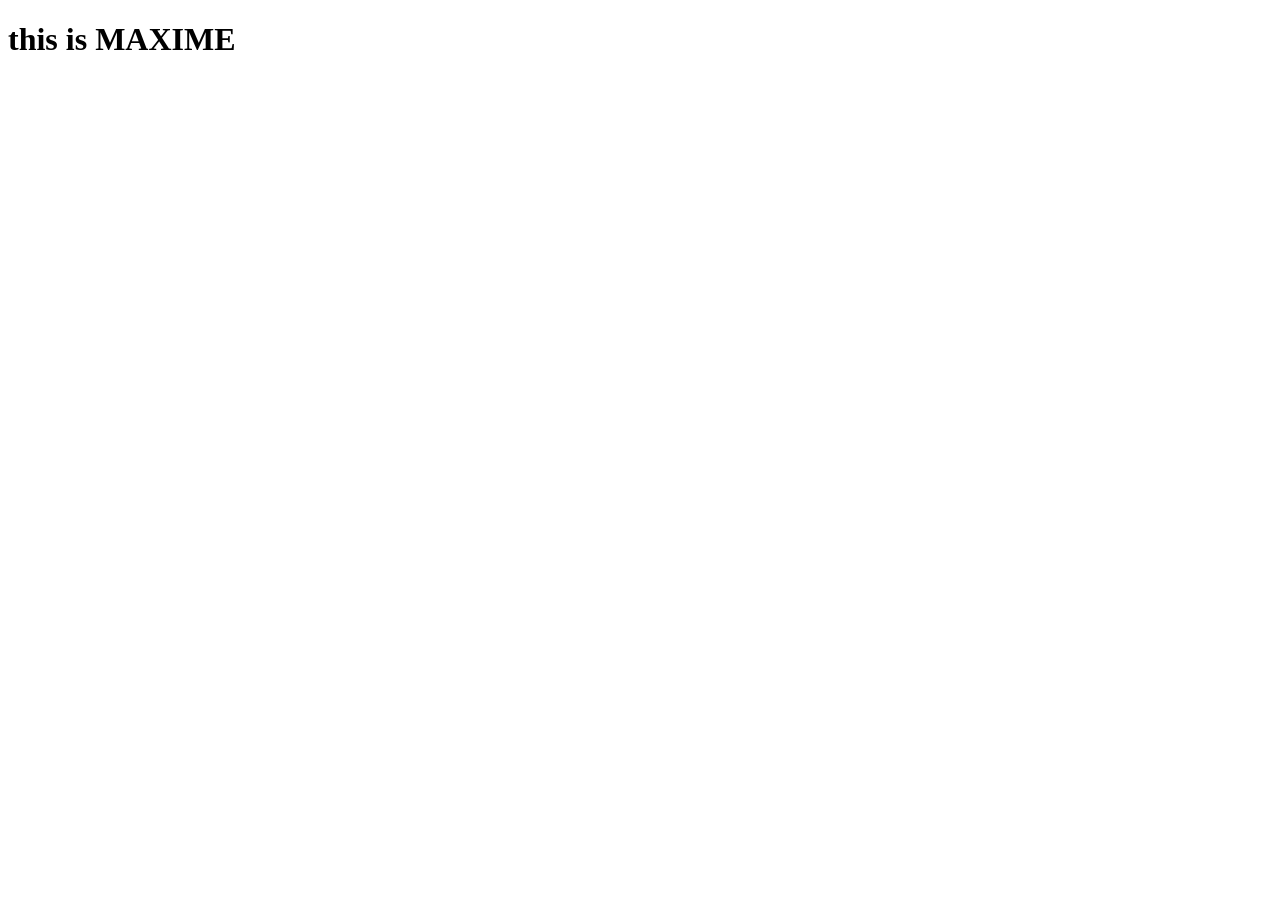
==== index.html @ 8dd482e6 "second upload" ====
<!DOCTYPE html>
<html lang="en">
<head>
    <meta charset="UTF-8">
    <meta name="viewport" content="width=device-width, initial-scale=1.0">
    <title>Document</title>
</head>
<body>
   <h1>this is MAXIME</h1> 
</body>
</html>
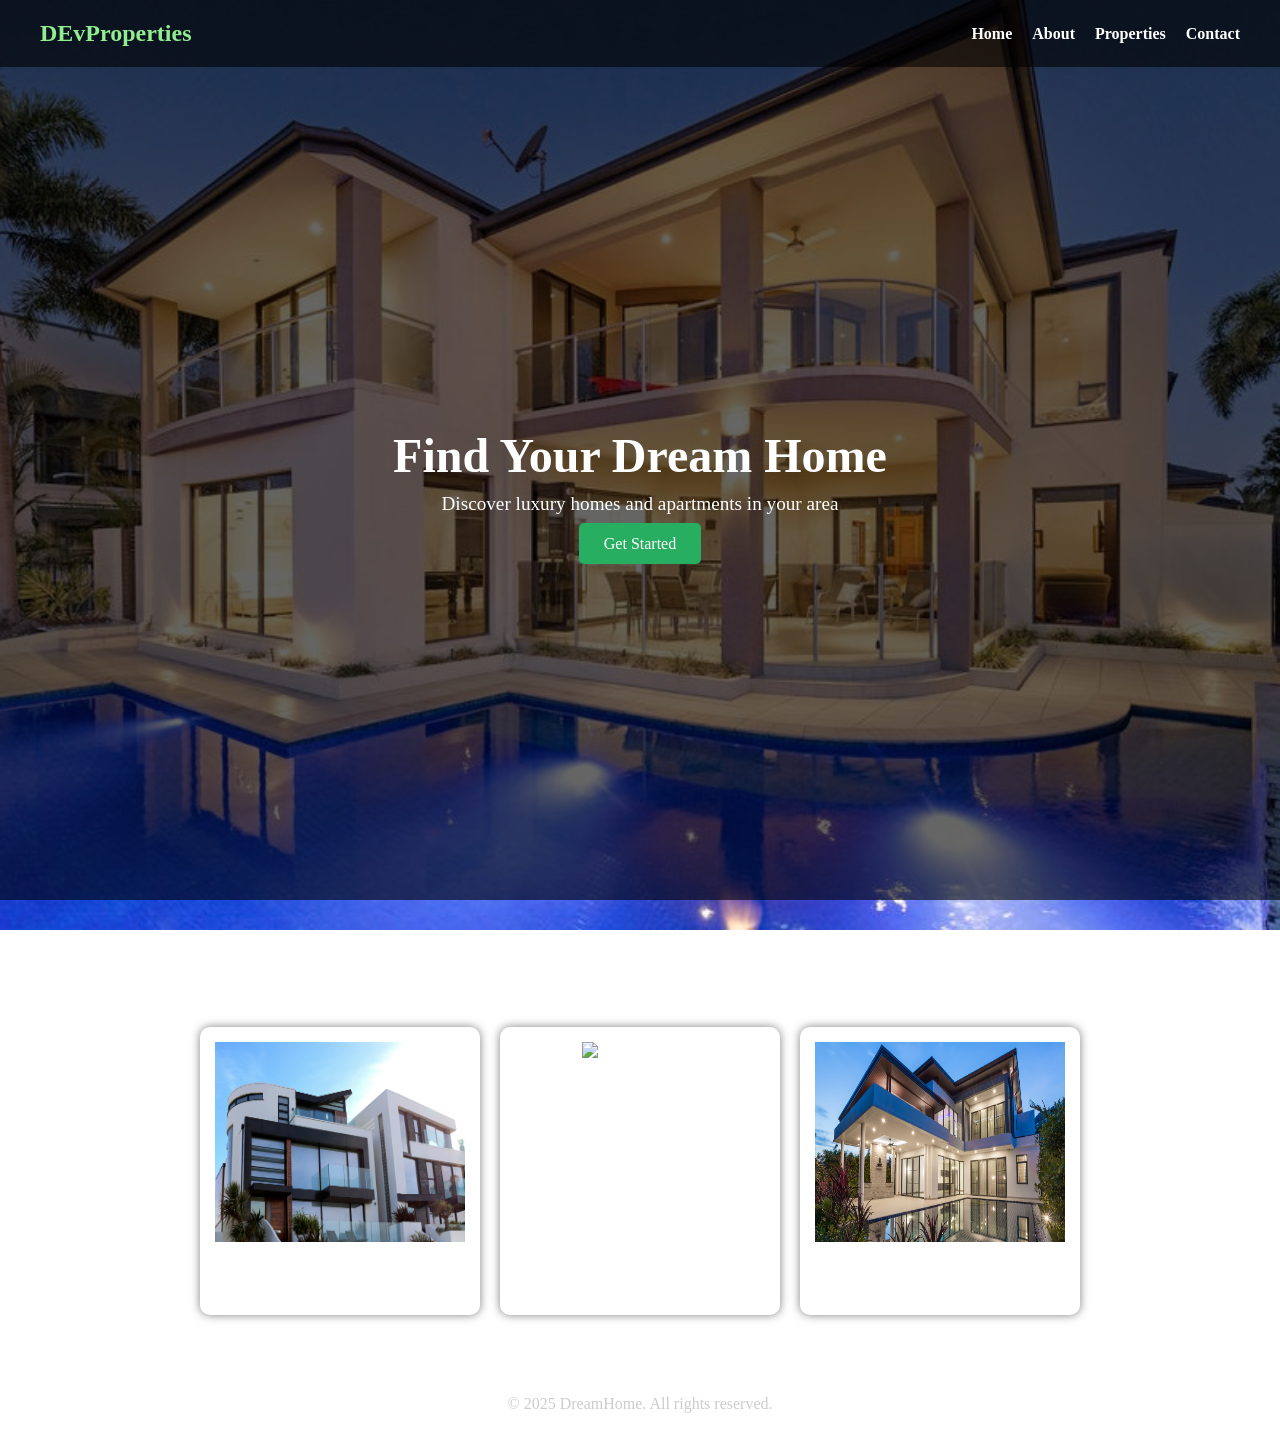
==== commit 43bc0e86: "my second commit" ====
--- a/index.html
+++ b/index.html
@@ -1,11 +1,60 @@
 <!DOCTYPE html>
 <html lang="en">
 <head>
-    <meta charset="UTF-8">
-    <meta name="viewport" content="width=device-width, initial-scale=1.0">
-    <title>Document</title>
+  <meta charset="UTF-8" />
+  <meta name="viewport" content="width=device-width, initial-scale=1.0"/>
+  <title>DreamHome - Real Estate</title>
+  <link rel="stylesheet" href="max.css"/>
 </head>
 <body>
-   <h1>this is MAXIME</h1> 
+
+  <!-- Navigation -->
+  <header>
+    <nav class="navbar">
+      <h2 class="logo">DEvProperties</h2>
+      <ul class="nav-links">
+        <li><a href="#">Home</a></li>
+        <li><a href="#">About</a></li>
+        <li><a href="#">Properties</a></li>
+        <li><a href="#">Contact</a></li>
+      </ul>
+    </nav>
+  </header>
+
+  <!-- Hero Section -->
+  <section class="hero" id="home">
+    <div class="hero-content">
+      <h1>Find Your Dream Home</h1>
+      <p>Discover luxury homes and apartments in your area</p>
+      <a href="#properties" class="btn">Get Started</a>
+    </div>
+  </section>
+
+  <!-- Properties Section -->
+  <section class="properties" id="properties">
+    <h2>Featured Properties</h2>
+    <div class="property-list">
+      <div class="property-card">
+        <img src="Image/realestate5.jpg" width="250" height="200"alt="Modern"title="Modern Villa">
+        <h3>Modern Villa</h3>
+        <p>XAF50,000,000 - 4 Beds, 3 Baths</p>
+      </div>
+      <div class="property-card">
+        <img src="Image/realestate1.jpg" width="250" height="200"alt="City Apartment"title="City Apartment">
+        <h3>City Apartment</h3>
+        <p>XAF33,500,000 - 2 Beds, 2 Baths</p>
+      </div>
+      <div class="property-card">
+       <img src="Image/realestate3.jpg" width="250" height="200"alt="Mansion"title="Mansion">
+        <h3>Luxury Mansion</h3>
+        <p>XAF115,200,000 - 6 Beds, 5 Baths</p>
+      </div>
+    </div>
+  </section>
+  <!-- Footer -->
+  <footer>
+    <p>&copy; 2025 DreamHome. All rights reserved.</p>
+  </footer>
+
 </body>
 </html>
--- a/max.css
+++ b/max.css
@@ -0,0 +1,136 @@
+/* Universal styles */
+* {
+  margin: 0;
+  padding: 0;
+  box-sizing: border-box;
+  font-family: 'Times New Roman', Times, serif;
+}
+
+/* Use one background image for entire page */
+body {
+  background: url('Image/realestate4.jpg') no-repeat center center fixed;
+  background-size: cover;
+  color: white;
+}
+
+/* Overlay effect for readability */
+body::before {
+  content: "";
+  position: fixed;
+  top: 0;
+  left: 0;
+  height: 100%;
+  width: 100%;
+  background: rgba(0, 0, 0, 0.6); /* dark overlay */
+  z-index: -1;
+}
+
+/* Header styles */
+header {
+  background-color: rgba(0, 0, 0, 0.6);
+  padding: 20px 40px;
+  position: fixed;
+  top: 0;
+  width: 100%;
+  z-index: 1000;
+}
+
+.navbar {
+  display: flex;
+  justify-content: space-between;
+  align-items: center;
+  color: white;
+}
+
+.nav-links {
+  list-style: none;
+  display: flex;
+  gap: 20px;
+}
+
+.nav-links a {
+  text-decoration: none;
+  color: white;
+  font-weight: bold;
+}
+
+.logo {
+  font-size: 1.5rem;
+  color: lightgreen;
+}
+
+/* Hero section */
+.hero {
+  height: 100vh;
+  display: flex;
+  align-items: center;
+  justify-content: center;
+  text-align: center;
+  padding-top: 80px;
+}
+
+.hero-content h1 {
+  font-size: 3rem;
+  margin-bottom: 10px;
+}
+
+.hero-content p {
+  font-size: 1.2rem;
+  margin-bottom: 20px;
+}
+
+.btn {
+  padding: 12px 25px;
+  background-color: #27ae60;
+  color: white;
+  text-decoration: none;
+  border-radius: 5px;
+}
+
+.btn:hover {
+  background-color: #1e874b;
+}
+
+/* Properties section */
+.properties {
+  padding: 60px 40px;
+  text-align: center;
+}
+
+.properties h2 {
+  font-size: 2rem;
+  margin-bottom: 30px;
+  color: #ffffff;
+}
+
+.property-list {
+  display: flex;
+  justify-content: center;
+  gap: 20px;
+  flex-wrap: wrap;
+}
+
+.property-card {
+  background-color: rgba(255, 255, 255, 0.1);
+  border-radius: 10px;
+  padding: 15px;
+  width: 280px;
+  color: white;
+  box-shadow: 0 0 10px rgba(0,0,0,0.5);
+}
+
+.property-card h3 {
+  margin: 10px 0 5px;
+}
+
+.property-card p {
+  font-size: 0.9rem;
+}
+
+/* Footer */
+footer {
+  text-align: center;
+  padding: 20px;
+  color: #ccc;
+  background-color: rgba(0, 0, 0, 0.5);
+}
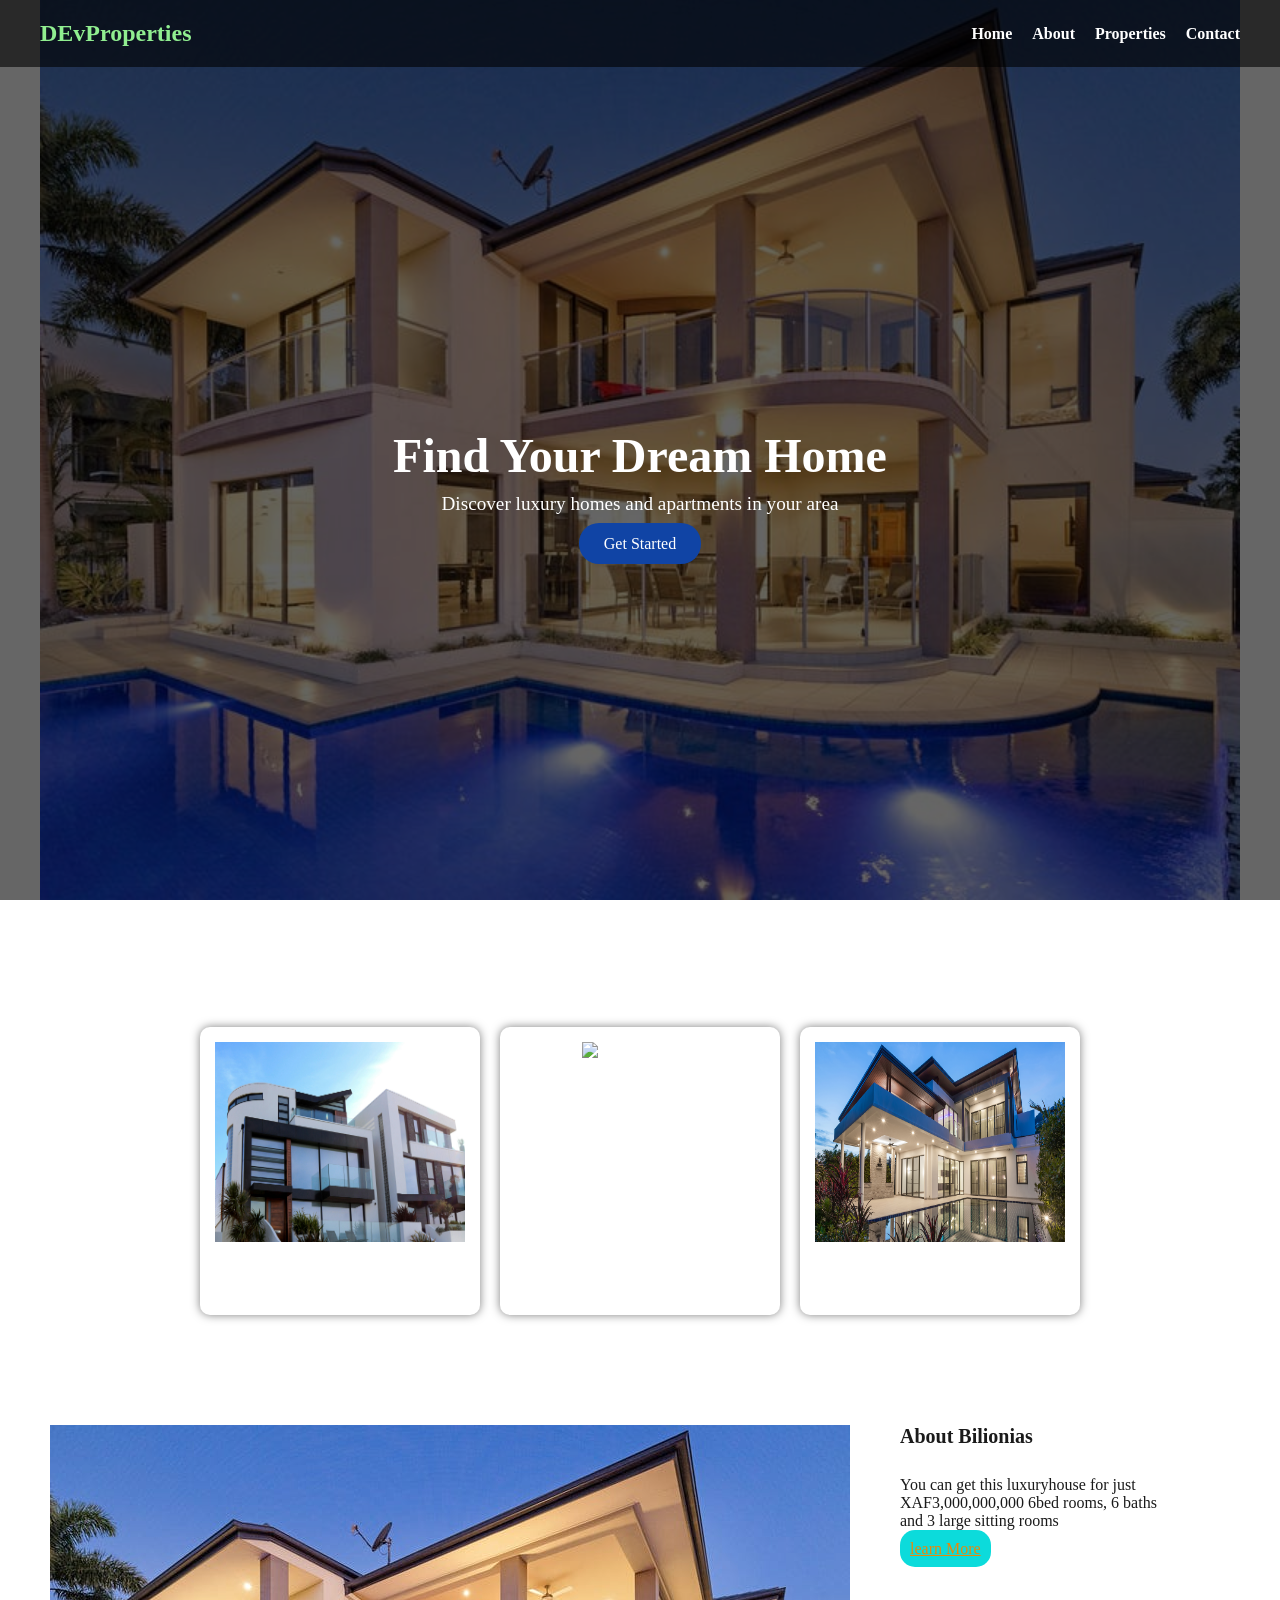
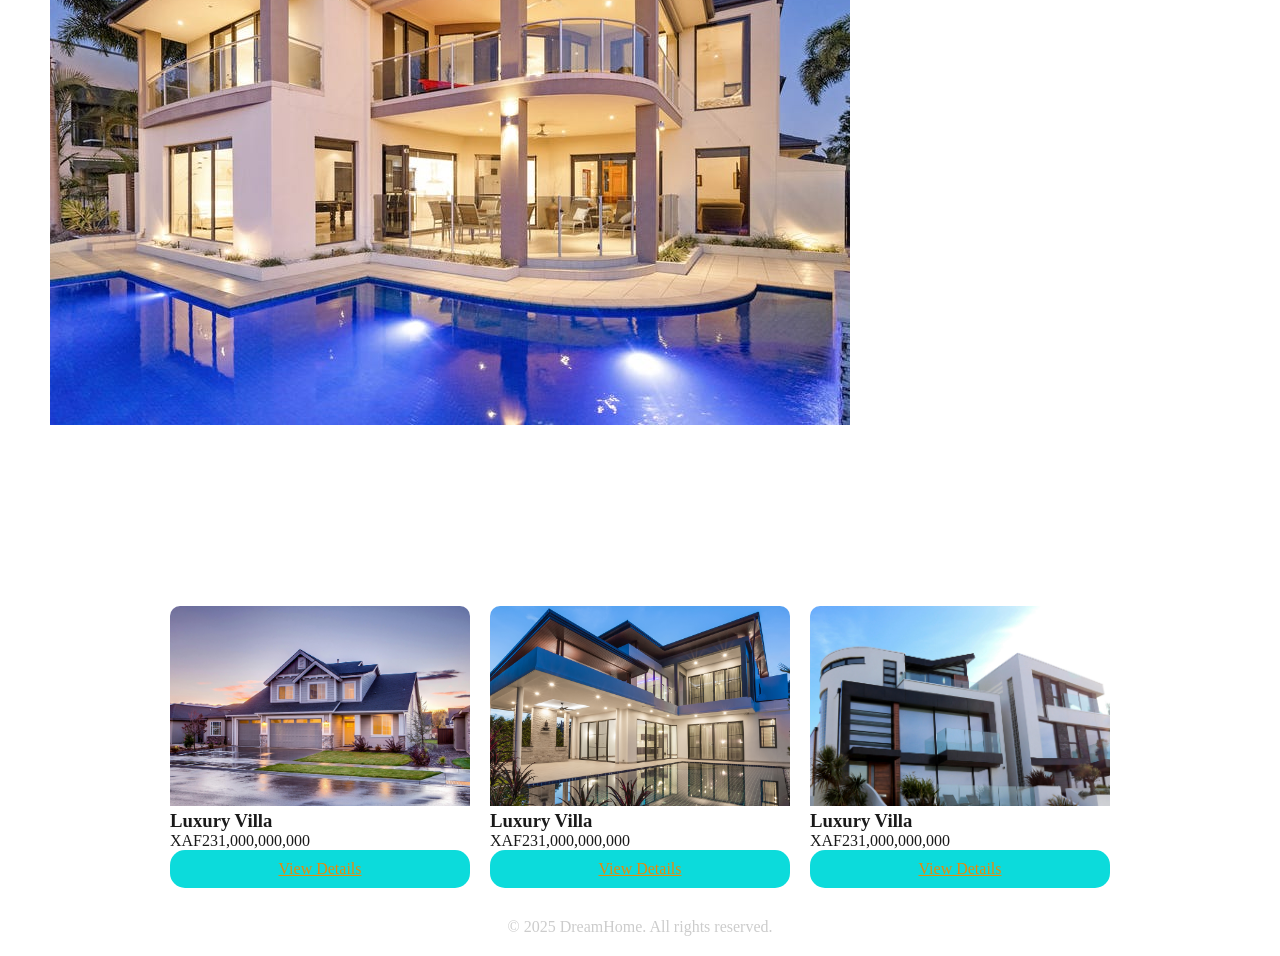
==== commit 643f28bd: "upload" ====
--- a/index.html
+++ b/index.html
@@ -51,6 +51,45 @@
       </div>
     </div>
   </section>
+
+  <!--About NextGen-->
+<section class="about">
+  <div class="about-content">
+    <div class="--about-img">
+     <img src="Image/realestate4.jpg" alt="">
+    </div>
+    <div class="about-text">
+      <h2>About Bilionias</h2>
+      <p>You can get this luxuryhouse for just XAF3,000,000,000 6bed rooms, 6 baths and 3 large sitting rooms</p>
+      <a href="#" class="btn2">learn More</a>
+    </div>
+  </div>
+</section>
+
+<!--listings-->
+<section class="listings">
+  <h1 class="listing-title">FeaturedListings</h1>
+  <div class="items">
+    <div class="card">
+      <img src="Image/realestate2.jpg"  alt="">
+   <h3>Luxury Villa</h3>
+   <p>XAF231,000,000,000</p>
+   <a href="#" class="btn3">View Details</a>
+    </div>
+    <div class="card">
+      <img src="Image/realestate3.jpg"  alt="">
+   <h3>Luxury Villa</h3>
+   <p>XAF231,000,000,000</p>
+   <a href="#" class="btn3">View Details</a>
+    </div>
+    <div class="card">
+      <img src="Image/realestate5.jpg"  alt="">
+   <h3>Luxury Villa</h3>
+   <p>XAF231,000,000,000</p>
+   <a href="#" class="btn3">View Details</a>
+    </div>
+  </div>
+</section>
   <!-- Footer -->
   <footer>
     <p>&copy; 2025 DreamHome. All rights reserved.</p>
--- a/max.css
+++ b/max.css
@@ -6,11 +6,11 @@
   font-family: 'Times New Roman', Times, serif;
 }
 
-/* Use one background image for entire page */
 body {
   background: url('Image/realestate4.jpg') no-repeat center center fixed;
-  background-size: cover;
-  color: white;
+  background-size:contain;
+  color: white;
+  overflow-x: hidden;
 }
 
 /* Overlay effect for readability */
@@ -81,10 +81,10 @@
 
 .btn {
   padding: 12px 25px;
-  background-color: #27ae60;
+  background-color: #1044a5;
   color: white;
   text-decoration: none;
-  border-radius: 5px;
+  border-radius: 20px;
 }
 
 .btn:hover {
@@ -127,6 +127,76 @@
   font-size: 0.9rem;
 }
 
+/*About NexGen*/
+.about{
+  background-color: #ffffff;
+  padding: 50px;
+}
+.about-content{
+  display: flex;
+}
+.about-img img{
+width: 60%;
+}
+.about-text{
+padding: 0 50px;
+}
+.about-text h2{
+  font-size: 20px;
+  margin-bottom: 10%;
+  color: #1a1a1a;
+}
+.about-text p{
+  margin-bottom: 10px;
+  color: #1a1a1a;
+}
+.btn2{
+  background-color: #0cdbdb;
+  padding: 10px 10px;
+  color: #e98809;
+  border-radius: 15px;
+}
+.btn2 a{
+text-decoration: none;
+outline: none;
+}
+
+/*listings*/
+.listing-title{
+  text-align: center;
+  margin: 50px 0;
+}
+.items{
+  display: flex;
+  flex-wrap: wrap;
+  justify-content: center;
+  gap: 20px;
+}
+.card{
+width: 300px;
+background-color: #ffffff;
+color: #1a1a1a;
+border-radius: 10px;
+overflow-x: hidden;
+}
+.card img{
+  width: 100%;
+  height: 200px;
+  object-fit: cover;
+}
+.btn3{
+  padding: 10px 0px;
+  margin-bottom: 10px;
+  background-color: #0cdbdb;
+  color: #e98809;
+  border-radius: 15px;
+  display: block;
+  text-align: center;
+}
+.a{
+  text-decoration: none;
+}
+
 /* Footer */
 footer {
   text-align: center;
